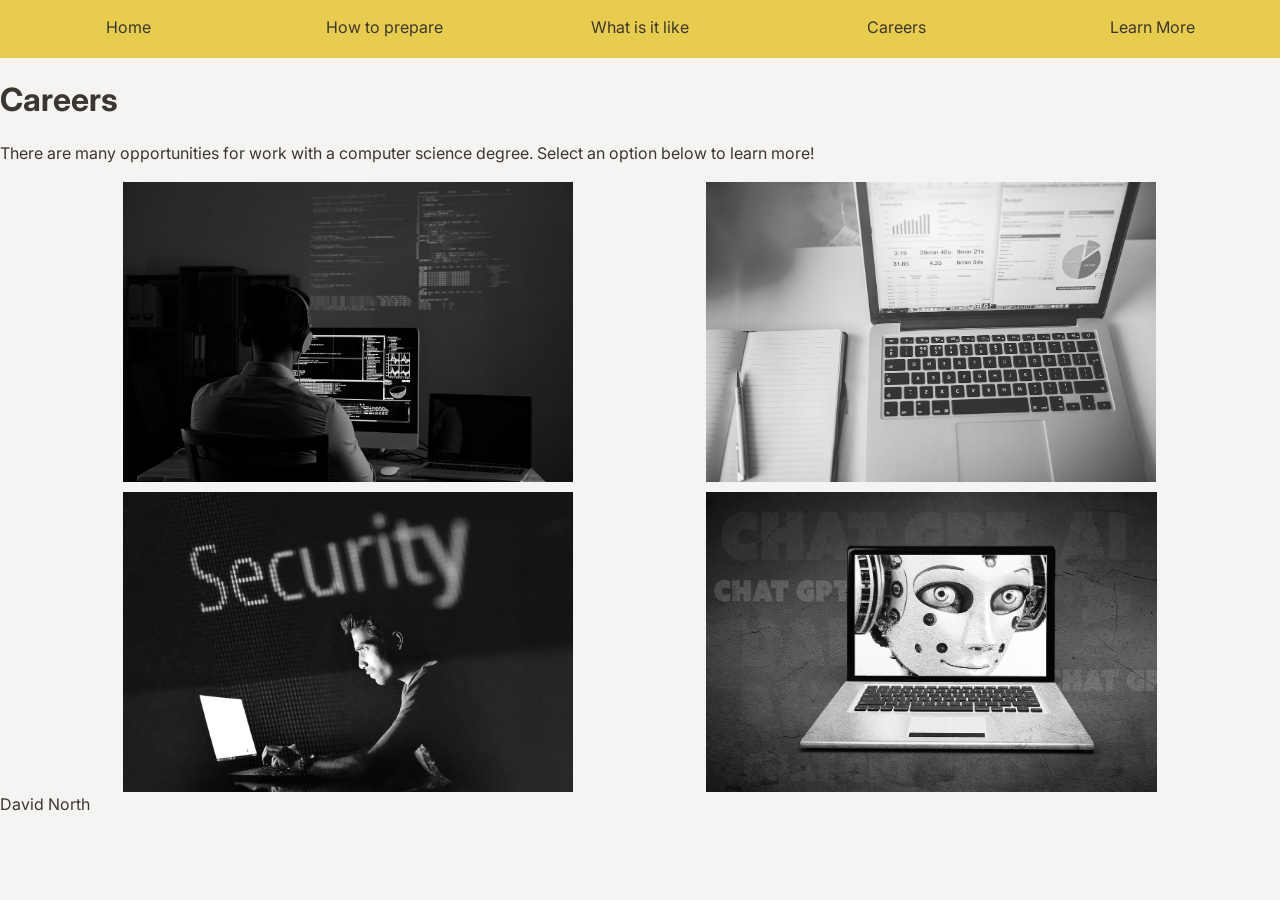
==== careers.html @ e9989c2c "Add careers page" ====
<!DOCTYPE html>
<html lang="en">
<head>
    <meta charset="UTF-8">
    <title>David North</title>
    <meta name="viewport" content="width=device-width, initial-scale=1.0">
    <link rel="stylesheet" href="styling/styling.css">
</head>
<body>
    <script src="components/navbar.js"></script>
    <main>
        <h1>Careers</h1>
        <p>
           There are many opportunities for work with a computer science degree. Select an option below to learn more!
        </p>
        <div class="careers-grid">
            <img src="images/software-dev.jpg" height="100%">
            <img src="images/cyber.jpg" height="100%">
            <img src="images/data-analyist.jpg" height="100%">
            <img src="images/ai-engineer.jpg" height="100%">
        </div>

        <div class="clear"></div>
    </main>
    <footer>
        David North
    </footer>
</body>
</html>
---- styling/styling.css ----
/* font */
@import url('https://fonts.googleapis.com/css2?family=Inter:wght@400;600;700&display=swap');

/* base styling */
body {
  margin: 0;
  padding: 0;
  background-color: #f6f4f2;
  color: #3a3731;
  font-family: 'Inter', sans-serif;
  line-height: 1.6;
}

/* headers are bolded */
h1, h2, h3, h4, h5, h6 {
  font-weight: 700; 
  margin: 0.5em 0;
}

/* accent coloring for links */
a {
  color: #e8cc4d;
  text-decoration: none;
  transition: color 0.3s ease;
}

/* coloring for hovering on links */
a:hover {
  color: #d4b63f;
}

/* button styling */
button,
.btn {
  background-color: #e8cc4d;
  color: #3a3731;
  border: none;
  padding: 0.75em 1.25em;
  border-radius: 9999px; /* pill-shaped */
  font-weight: 600;
  cursor: pointer;
  transition: background 0.3s ease;
}

/* coloring for hovering on buttons */ 
button:hover,
.btn:hover {
  background-color: #d4b63f;
}

/* nav bar styling */
.navbar {
  background-color: #f6f4f2;
  border-bottom: 2px solid #e8cc4d;
  display: flex;
  justify-content: center; 
  position: sticky; 
  top: 0;
  z-index: 1000;
}

.navbar a{
  display:inline-block;
  padding: 15px;
  background-color: #e8cc4d;
  color:#3a3731;
  text-decoration: none;
  width: 100%;
  text-align: center;
}
.navbar a:hover{
  color:#e8cc4d;
  background-color: #3a3731;
}
/* Careers Landing Page */
@media screen and (max-width:899px) {
  /* 900 px or smaller */
  /* Just show one item at a time */
  .careers-grid {
    display: grid;
    grid: 300px 300px 300px 300px / auto-flow;
    justify-content: space-evenly;
    gap: 10px;
  }
}
@media screen and (min-width: 900px) {
  /* >= 900px screen width can show two columns */
  .careers-grid {
    display: grid;
    grid: 300px 300px / auto-flow;
    justify-content: space-evenly;
    gap: 10px;
  }
}

.careers-grid * {
  filter: grayscale(1);
  transition: 500ms;
}

.careers-grid :hover {
  filter: grayscale(0);
}
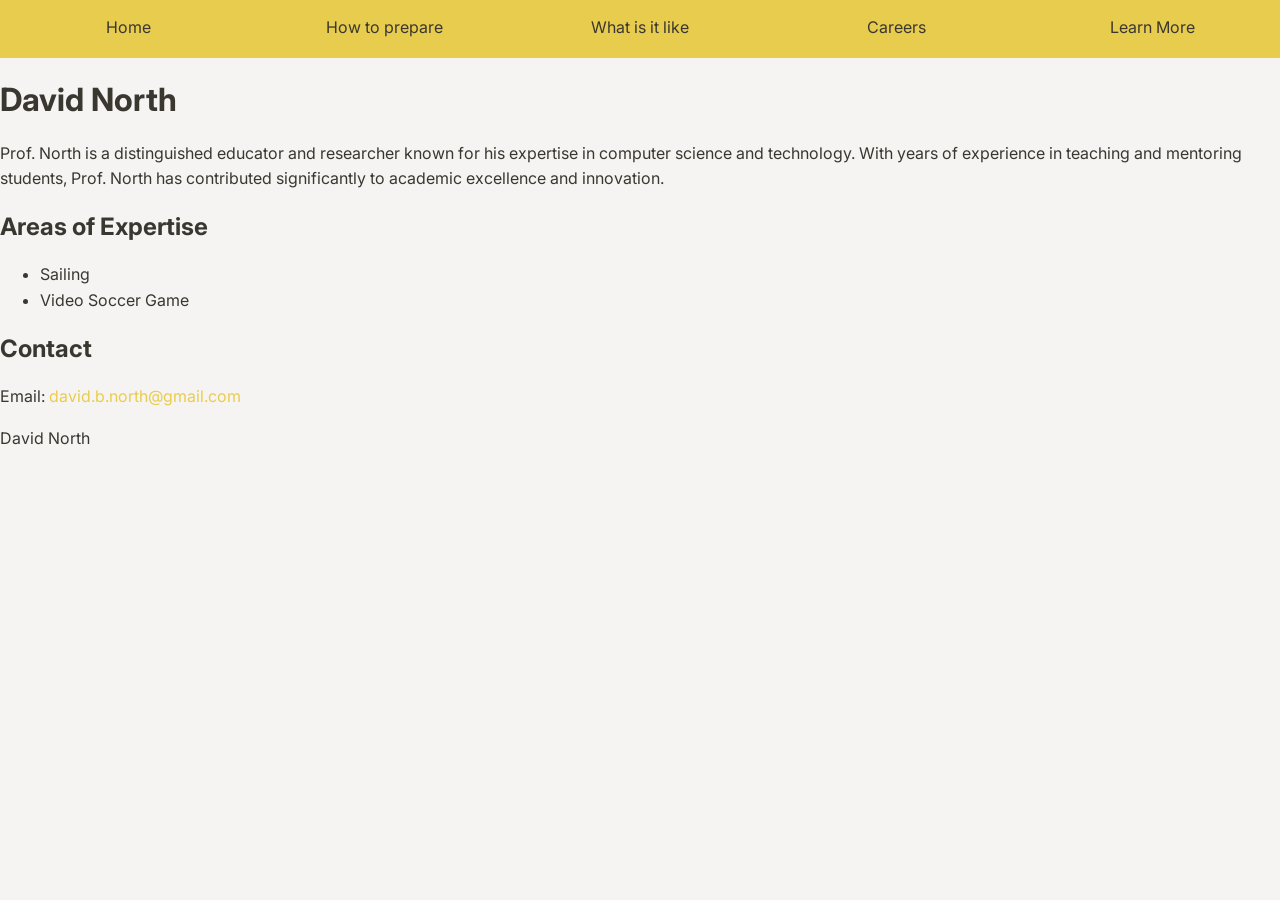
==== commit 462cf916: "Merge pull request #6 from La-S/ls-add-navbar Add nabber to careers page" ====
--- a/careers.html
+++ b/careers.html
@@ -9,17 +9,21 @@
 <body>
     <script src="components/navbar.js"></script>
     <main>
-        <h1>Careers</h1>
+       
+        <h1>David North</h1>
         <p>
-           There are many opportunities for work with a computer science degree. Select an option below to learn more!
+            Prof. North is a distinguished educator and researcher known for his expertise in computer science and technology. With years of experience in teaching and mentoring students, Prof. North has contributed significantly to academic excellence and innovation.
         </p>
-        <div class="careers-grid">
-            <img src="images/software-dev.jpg" height="100%">
-            <img src="images/cyber.jpg" height="100%">
-            <img src="images/data-analyist.jpg" height="100%">
-            <img src="images/ai-engineer.jpg" height="100%">
-        </div>
-
+        <h2>Areas of Expertise</h2>
+        <ul>
+            <li>Sailing</li>
+            <li>Video Soccer Game</li>
+           
+        </ul>
+        <h2>Contact</h2>
+        <p>
+            Email: <a href="mailto:david.b.north@gmail.com">david.b.north@gmail.com</a>
+        </p>
         <div class="clear"></div>
     </main>
     <footer>
--- a/styling/styling.css
+++ b/styling/styling.css
@@ -2,6 +2,7 @@
 @import url('https://fonts.googleapis.com/css2?family=Inter:wght@400;600;700&display=swap');
 
 /* base styling */
+
 body {
   margin: 0;
   padding: 0;
@@ -72,32 +73,24 @@
   color:#e8cc4d;
   background-color: #3a3731;
 }
-/* Careers Landing Page */
-@media screen and (max-width:899px) {
-  /* 900 px or smaller */
-  /* Just show one item at a time */
-  .careers-grid {
-    display: grid;
-    grid: 300px 300px 300px 300px / auto-flow;
-    justify-content: space-evenly;
-    gap: 10px;
-  }
+.navbutton{
+  padding:15px;
+  background-color: #e8cc4d;
+  color:#3a3731;
 }
-@media screen and (min-width: 900px) {
-  /* >= 900px screen width can show two columns */
-  .careers-grid {
-    display: grid;
-    grid: 300px 300px / auto-flow;
-    justify-content: space-evenly;
-    gap: 10px;
-  }
+.accordion {
+  background-color: #dfdedd;
+  cursor: pointer;
+  padding: 15px;
+  margin-bottom: 3px;
+  width: 85%;
+  text-align: left;
+}
+.panel {
+  background-color: #f6f4f2;
+  width:85%;
+  padding-left:15px;
+  display: none;
+  overflow: hidden;
 }
 
-.careers-grid * {
-  filter: grayscale(1);
-  transition: 500ms;
-}
-
-.careers-grid :hover {
-  filter: grayscale(0);
-}
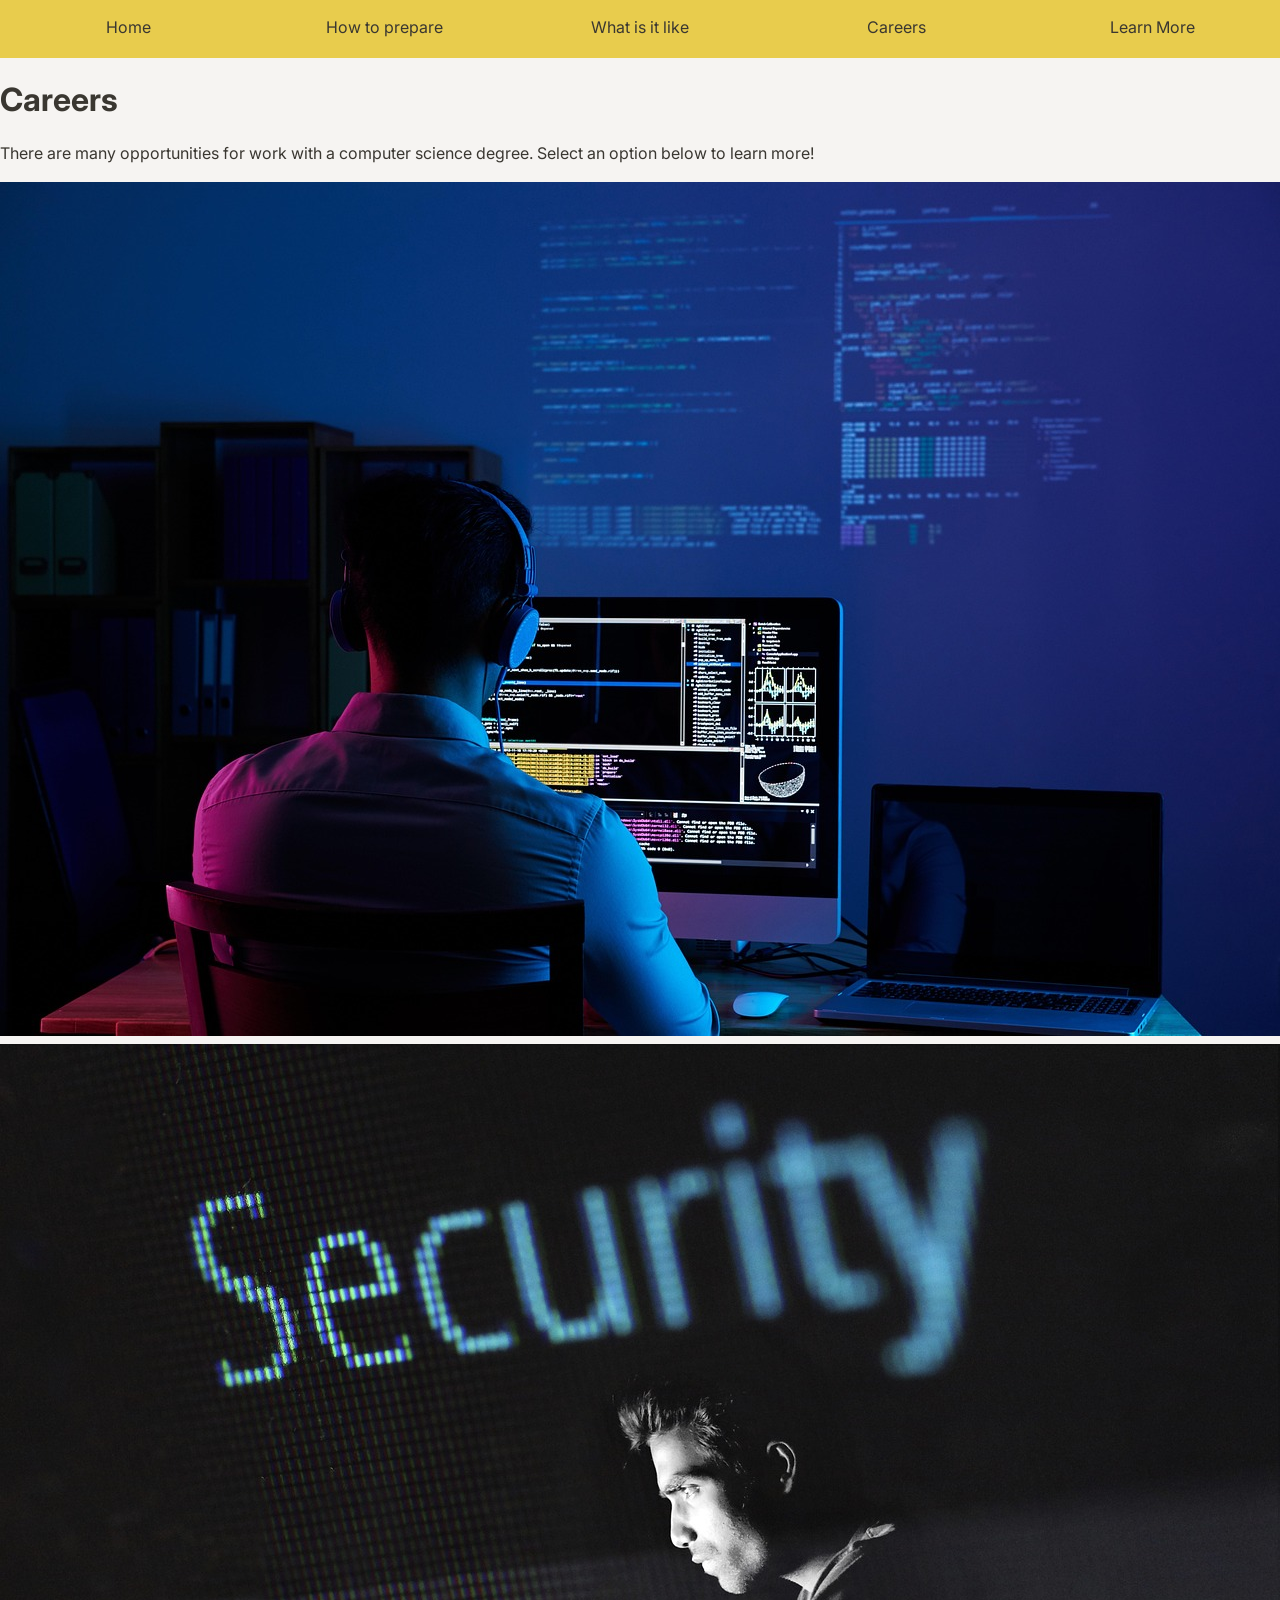
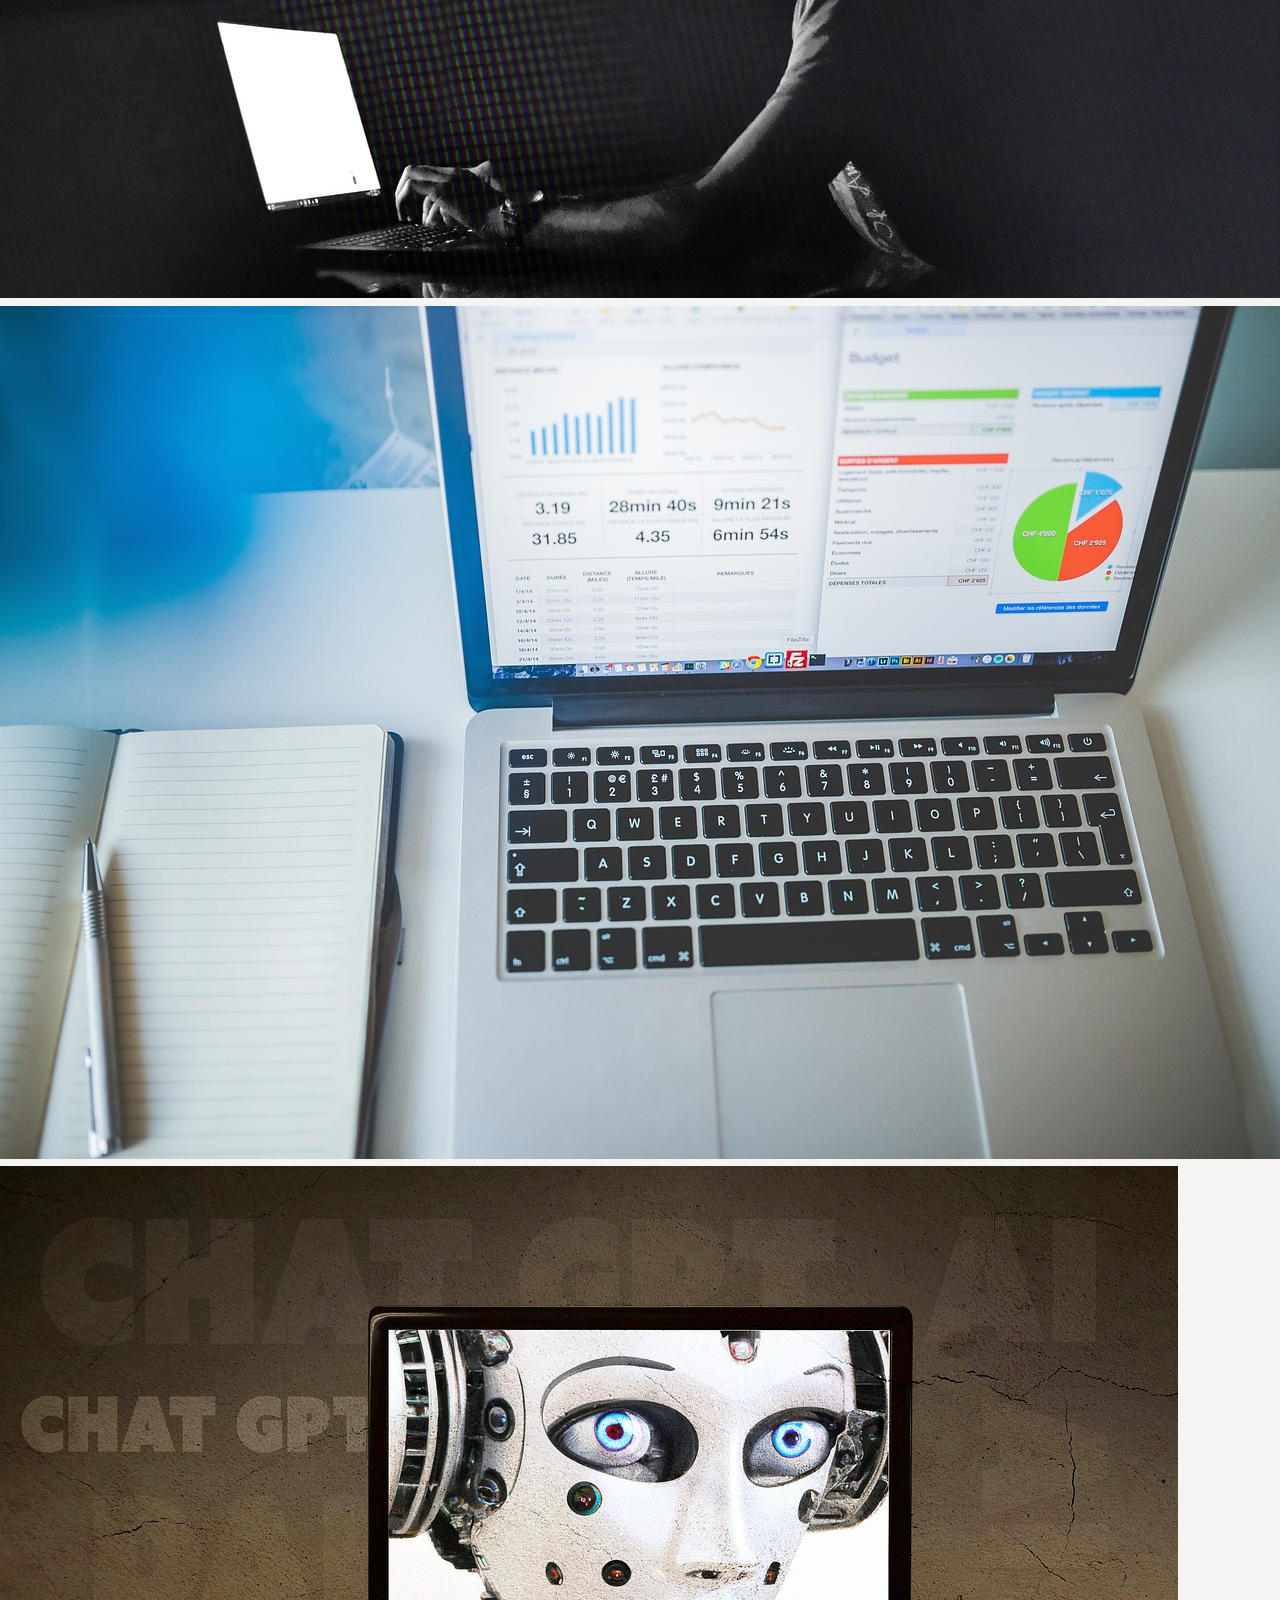
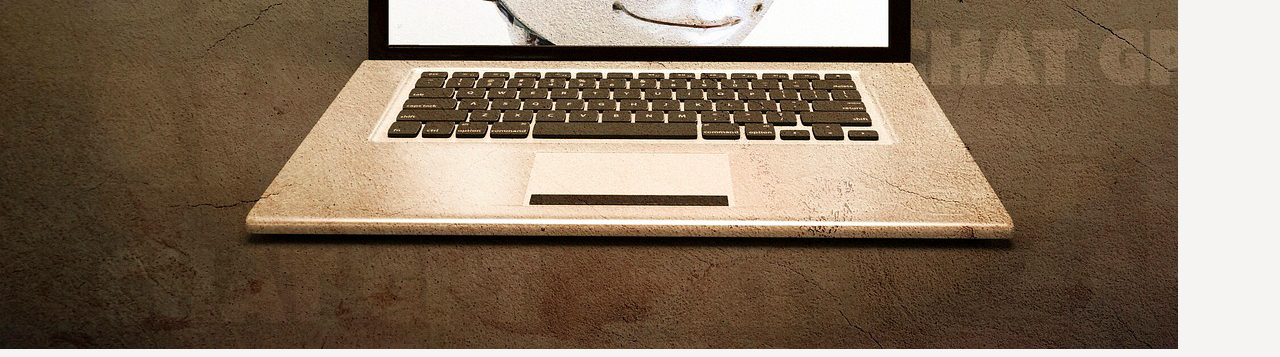
==== commit 4156c577: "remove footer" ====
--- a/careers.html
+++ b/careers.html
@@ -9,25 +9,18 @@
 <body>
     <script src="components/navbar.js"></script>
     <main>
-       
-        <h1>David North</h1>
+        <h1>Careers</h1>
         <p>
-            Prof. North is a distinguished educator and researcher known for his expertise in computer science and technology. With years of experience in teaching and mentoring students, Prof. North has contributed significantly to academic excellence and innovation.
+           There are many opportunities for work with a computer science degree. Select an option below to learn more!
         </p>
-        <h2>Areas of Expertise</h2>
-        <ul>
-            <li>Sailing</li>
-            <li>Video Soccer Game</li>
-           
-        </ul>
-        <h2>Contact</h2>
-        <p>
-            Email: <a href="mailto:david.b.north@gmail.com">david.b.north@gmail.com</a>
-        </p>
+        <div class="careers-grid">
+            <img src="images/software-dev.jpg" height="100%">
+            <img src="images/cyber.jpg" height="100%">
+            <img src="images/data-analyist.jpg" height="100%">
+            <img src="images/ai-engineer.jpg" height="100%">
+        </div>
+
         <div class="clear"></div>
     </main>
-    <footer>
-        David North
-    </footer>
 </body>
 </html>
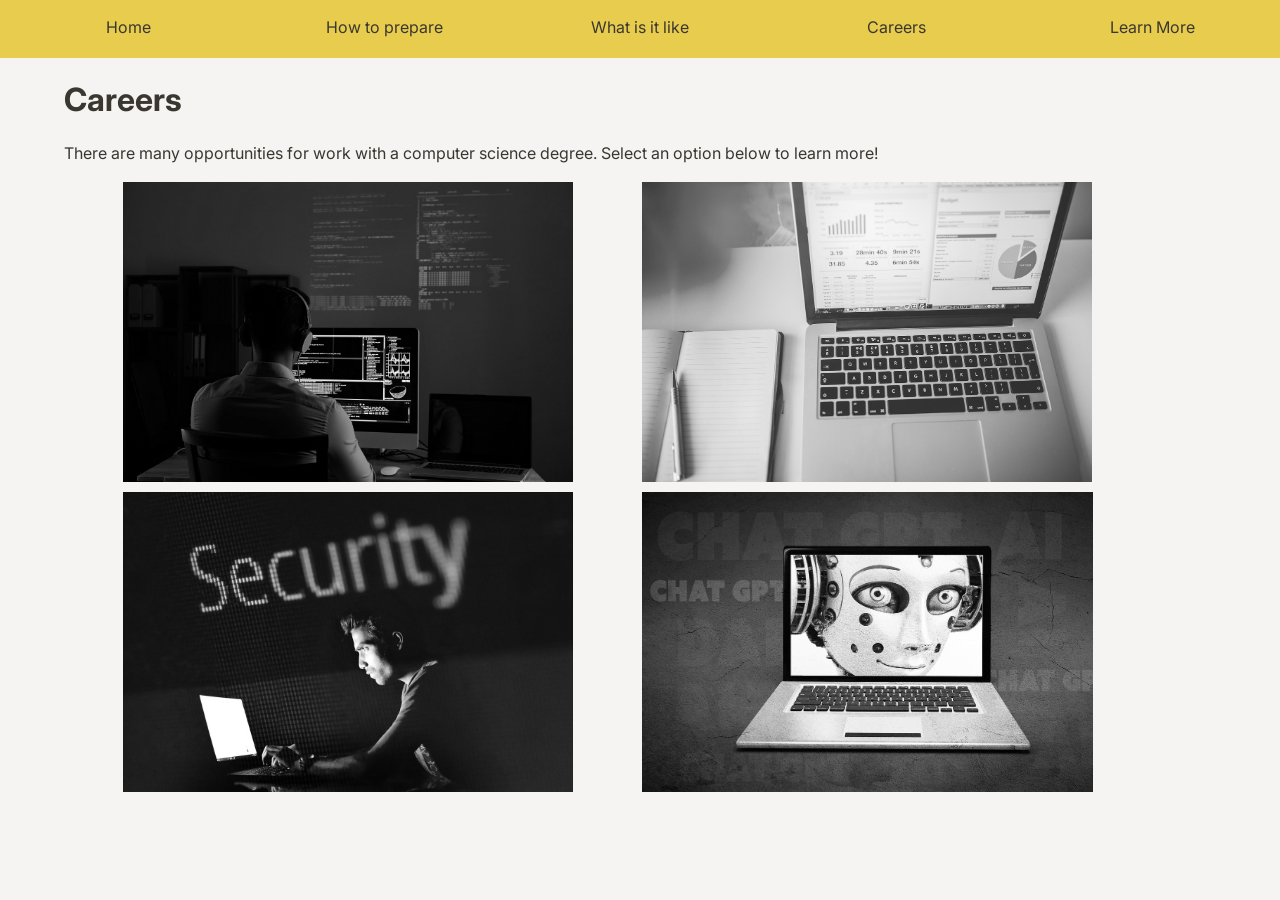
==== commit 32851f2f: "added SE and AI career pages, added functionality to careers landing page" ====
--- a/careers.html
+++ b/careers.html
@@ -2,7 +2,7 @@
 <html lang="en">
 <head>
     <meta charset="UTF-8">
-    <title>David North</title>
+    <title>Careers In Computer Science</title>
     <meta name="viewport" content="width=device-width, initial-scale=1.0">
     <link rel="stylesheet" href="styling/styling.css">
 </head>
@@ -14,10 +14,18 @@
            There are many opportunities for work with a computer science degree. Select an option below to learn more!
         </p>
         <div class="careers-grid">
-            <img src="images/software-dev.jpg" height="100%">
+            <a href="software-dev.html">
+                <img src="images/software-dev.jpg" height="100%">
+            </a>
+            <a href="cyber-security.html">
             <img src="images/cyber.jpg" height="100%">
+            </a>
+            <a href="data-analysis.html">
             <img src="images/data-analyist.jpg" height="100%">
+            </a>
+            <a href="ai-engineer.html">
             <img src="images/ai-engineer.jpg" height="100%">
+            </a>
         </div>
 
         <div class="clear"></div>
--- a/styling/styling.css
+++ b/styling/styling.css
@@ -4,12 +4,17 @@
 /* base styling */
 
 body {
-  margin: 0;
+  margin:0;
   padding: 0;
   background-color: #f6f4f2;
   color: #3a3731;
   font-family: 'Inter', sans-serif;
   line-height: 1.6;
+}
+
+main{
+  margin-left: 5%;
+  margin-right:10%;
 }
 
 /* headers are bolded */
@@ -73,10 +78,43 @@
   color:#e8cc4d;
   background-color: #3a3731;
 }
+.se-title {
+    background-image: url("../images/software-dev.jpg"); 
+    background-size: cover;
+    background-position: center;
+    color: white;             
+    padding: 40px;        
+    text-shadow: 2px 2px 5px rgba(0,0,0,0.7);
+}
+.ai-title {
+    background-image: url("../images/ai-engineer.jpg"); 
+    background-size: cover;
+    background-position: center;
+    color: white;             
+    padding: 40px;        
+    text-shadow: 2px 2px 5px rgba(0,0,0,0.7);
+}
+.da-title {
+    background-image: url("../images/data-analyist.jpg"); 
+    background-size: cover;
+    background-position: center;
+    color: white;             
+    padding: 40px;        
+    text-shadow: 2px 2px 5px rgba(0,0,0,0.7);
+}
+.cs-title {
+    background-image: url("../images/cyber.jpg"); 
+    background-size: cover;
+    background-position: center;
+    color: white;             
+    padding: 40px;        
+    text-shadow: 2px 2px 5px rgba(0,0,0,0.7);
+}
 .navbutton{
   padding:15px;
   background-color: #e8cc4d;
   color:#3a3731;
+  border-radius: 9999px;
 }
 .accordion {
   background-color: #dfdedd;
@@ -94,3 +132,32 @@
   overflow: hidden;
 }
 
+/* Careers Landing Page */
+@media screen and (max-width:899px) {
+  /* 900 px or smaller */
+  /* Just show one item at a time */
+  .careers-grid {
+    display: grid;
+    grid: 300px 300px 300px 300px / auto-flow;
+    justify-content: space-evenly;
+    gap: 10px;
+  }
+}
+@media screen and (min-width: 900px) {
+  /* >= 900px screen width can show two columns */
+  .careers-grid {
+    display: grid;
+    grid: 300px 300px / auto-flow;
+    justify-content: space-evenly;
+    gap: 10px;
+  }
+}
+
+.careers-grid * {
+  filter: grayscale(1);
+  transition: 500ms;
+}
+
+.careers-grid :hover {
+  filter: grayscale(0);
+}
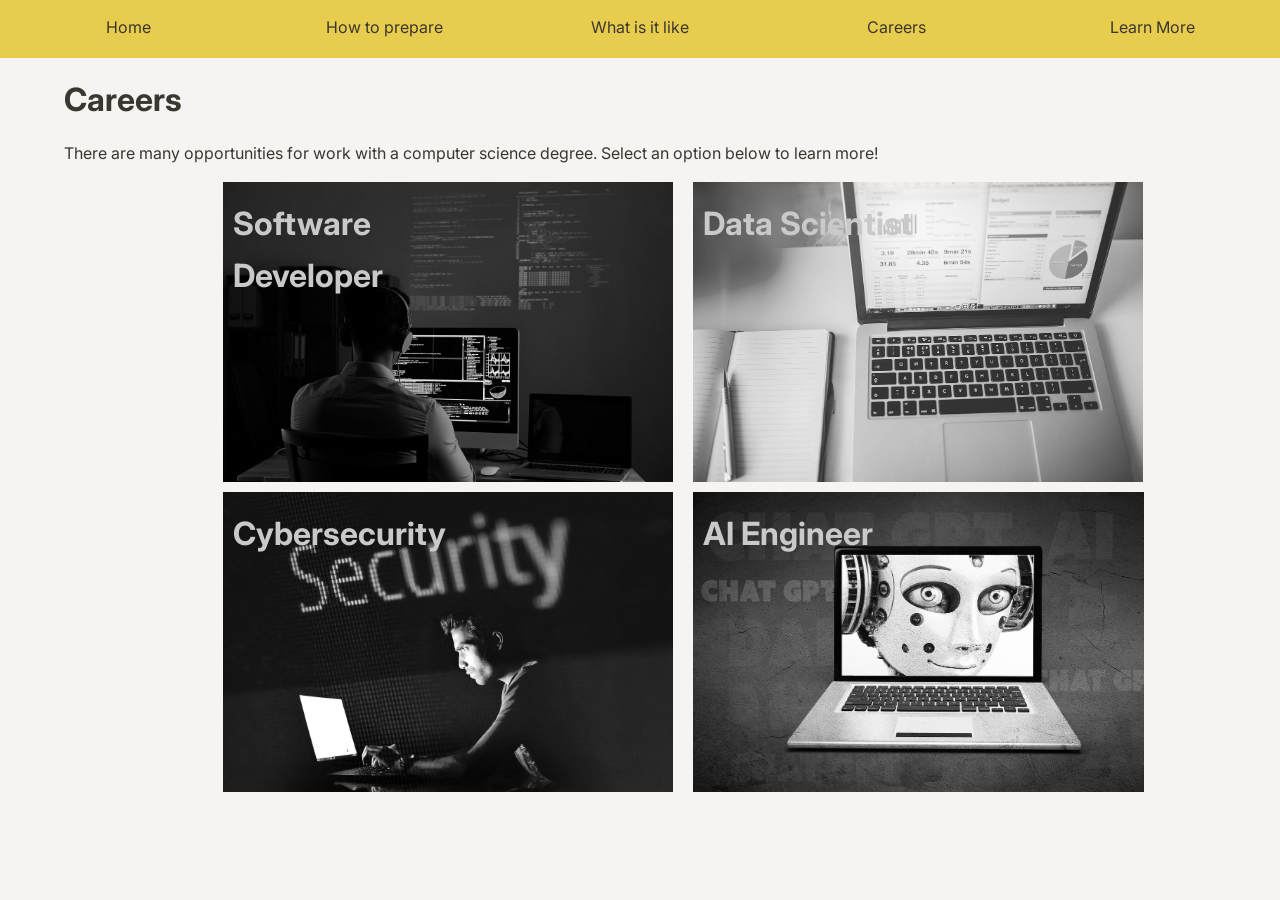
==== commit 67c1a0c6: "update careers page styling" ====
--- a/careers.html
+++ b/careers.html
@@ -2,7 +2,7 @@
 <html lang="en">
 <head>
     <meta charset="UTF-8">
-    <title>Careers In Computer Science</title>
+    <title>David North</title>
     <meta name="viewport" content="width=device-width, initial-scale=1.0">
     <link rel="stylesheet" href="styling/styling.css">
 </head>
@@ -14,18 +14,22 @@
            There are many opportunities for work with a computer science degree. Select an option below to learn more!
         </p>
         <div class="careers-grid">
-            <a href="software-dev.html">
+            <div class="careers-grid-item">
                 <img src="images/software-dev.jpg" height="100%">
-            </a>
-            <a href="cyber-security.html">
-            <img src="images/cyber.jpg" height="100%">
-            </a>
-            <a href="data-analysis.html">
-            <img src="images/data-analyist.jpg" height="100%">
-            </a>
-            <a href="ai-engineer.html">
-            <img src="images/ai-engineer.jpg" height="100%">
-            </a>
+                <h1 class="career-title">Software Developer</h1>
+            </div>
+            <div class="careers-grid-item">
+                <img src="images/cyber.jpg" height="100%">
+                <h1 class="career-title">Cybersecurity</h1>
+            </div>
+            <div class="careers-grid-item">
+                <img src="images/data-analyist.jpg" height="100%">
+                <h1 class="career-title">Data Scientist</h1>
+            </div>
+            <div class="careers-grid-item">
+                <img src="images/ai-engineer.jpg" height="100%">
+                <h1 class="career-title">AI Engineer</h1>
+            </div>
         </div>
 
         <div class="clear"></div>
--- a/styling/styling.css
+++ b/styling/styling.css
@@ -78,38 +78,7 @@
   color:#e8cc4d;
   background-color: #3a3731;
 }
-.se-title {
-    background-image: url("../images/software-dev.jpg"); 
-    background-size: cover;
-    background-position: center;
-    color: white;             
-    padding: 40px;        
-    text-shadow: 2px 2px 5px rgba(0,0,0,0.7);
-}
-.ai-title {
-    background-image: url("../images/ai-engineer.jpg"); 
-    background-size: cover;
-    background-position: center;
-    color: white;             
-    padding: 40px;        
-    text-shadow: 2px 2px 5px rgba(0,0,0,0.7);
-}
-.da-title {
-    background-image: url("../images/data-analyist.jpg"); 
-    background-size: cover;
-    background-position: center;
-    color: white;             
-    padding: 40px;        
-    text-shadow: 2px 2px 5px rgba(0,0,0,0.7);
-}
-.cs-title {
-    background-image: url("../images/cyber.jpg"); 
-    background-size: cover;
-    background-position: center;
-    color: white;             
-    padding: 40px;        
-    text-shadow: 2px 2px 5px rgba(0,0,0,0.7);
-}
+
 .navbutton{
   padding:15px;
   background-color: #e8cc4d;
@@ -133,7 +102,7 @@
 }
 
 /* Careers Landing Page */
-@media screen and (max-width:899px) {
+@media screen and (max-width:1199px) {
   /* 900 px or smaller */
   /* Just show one item at a time */
   .careers-grid {
@@ -143,7 +112,7 @@
     gap: 10px;
   }
 }
-@media screen and (min-width: 900px) {
+@media screen and (min-width: 1200px) {
   /* >= 900px screen width can show two columns */
   .careers-grid {
     display: grid;
@@ -153,11 +122,29 @@
   }
 }
 
-.careers-grid * {
+.careers-grid div * {
   filter: grayscale(1);
   transition: 500ms;
 }
 
-.careers-grid :hover {
+.careers-grid-item {
+  width: 300px;
+}
+.careers-grid-item img {
+  position: absolute;
+  height: 300px;
+}
+.career-title {
+  color: #e8cc4d;;
+  position: relative;
+  padding-left: 10px;
+}
+
+.careers-grid :hover * {
   filter: grayscale(0);
+  cursor: pointer;
 }
+/* Home Page */
+.hero-image {
+  width: 100%;
+}
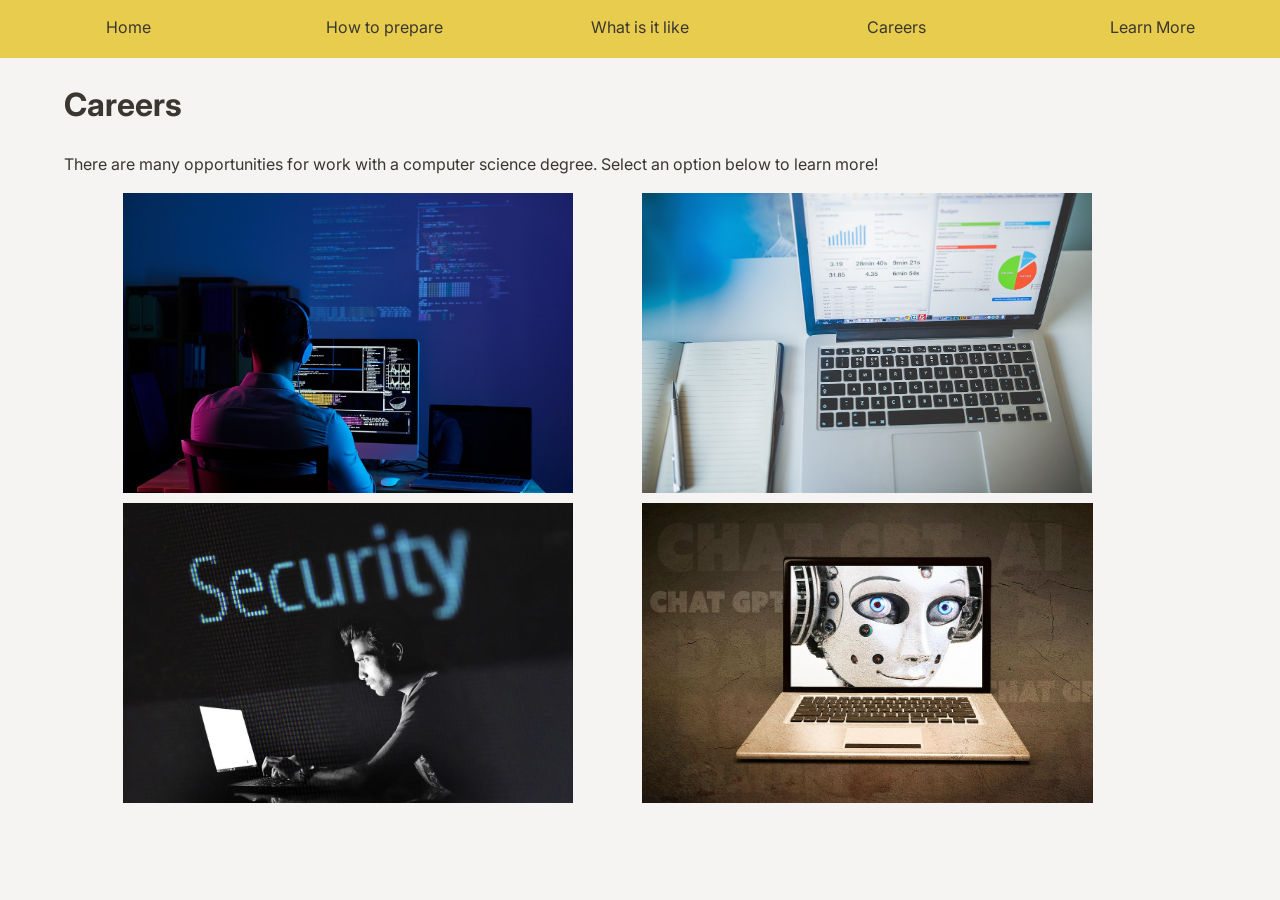
==== commit 25aa462e: "Change Careers Page Title" ====
--- a/careers.html
+++ b/careers.html
@@ -2,7 +2,7 @@
 <html lang="en">
 <head>
     <meta charset="UTF-8">
-    <title>David North</title>
+    <title>Careers</title>
     <meta name="viewport" content="width=device-width, initial-scale=1.0">
     <link rel="stylesheet" href="styling/styling.css">
 </head>
@@ -14,22 +14,10 @@
            There are many opportunities for work with a computer science degree. Select an option below to learn more!
         </p>
         <div class="careers-grid">
-            <div class="careers-grid-item">
-                <img src="images/software-dev.jpg" height="100%">
-                <h1 class="career-title">Software Developer</h1>
-            </div>
-            <div class="careers-grid-item">
-                <img src="images/cyber.jpg" height="100%">
-                <h1 class="career-title">Cybersecurity</h1>
-            </div>
-            <div class="careers-grid-item">
-                <img src="images/data-analyist.jpg" height="100%">
-                <h1 class="career-title">Data Scientist</h1>
-            </div>
-            <div class="careers-grid-item">
-                <img src="images/ai-engineer.jpg" height="100%">
-                <h1 class="career-title">AI Engineer</h1>
-            </div>
+            <img src="images/software-dev.jpg" height="100%">
+            <img src="images/cyber.jpg" height="100%">
+            <img src="images/data-analyist.jpg" height="100%">
+            <img src="images/ai-engineer.jpg" height="100%">
         </div>
 
         <div class="clear"></div>
--- a/styling/styling.css
+++ b/styling/styling.css
@@ -17,8 +17,9 @@
   margin-right:10%;
 }
 
+
 /* headers are bolded */
-h1, h2, h3, h4, h5, h6 {
+h2, h3, h4, h5, h6 {
   font-weight: 700; 
   margin: 0.5em 0;
 }
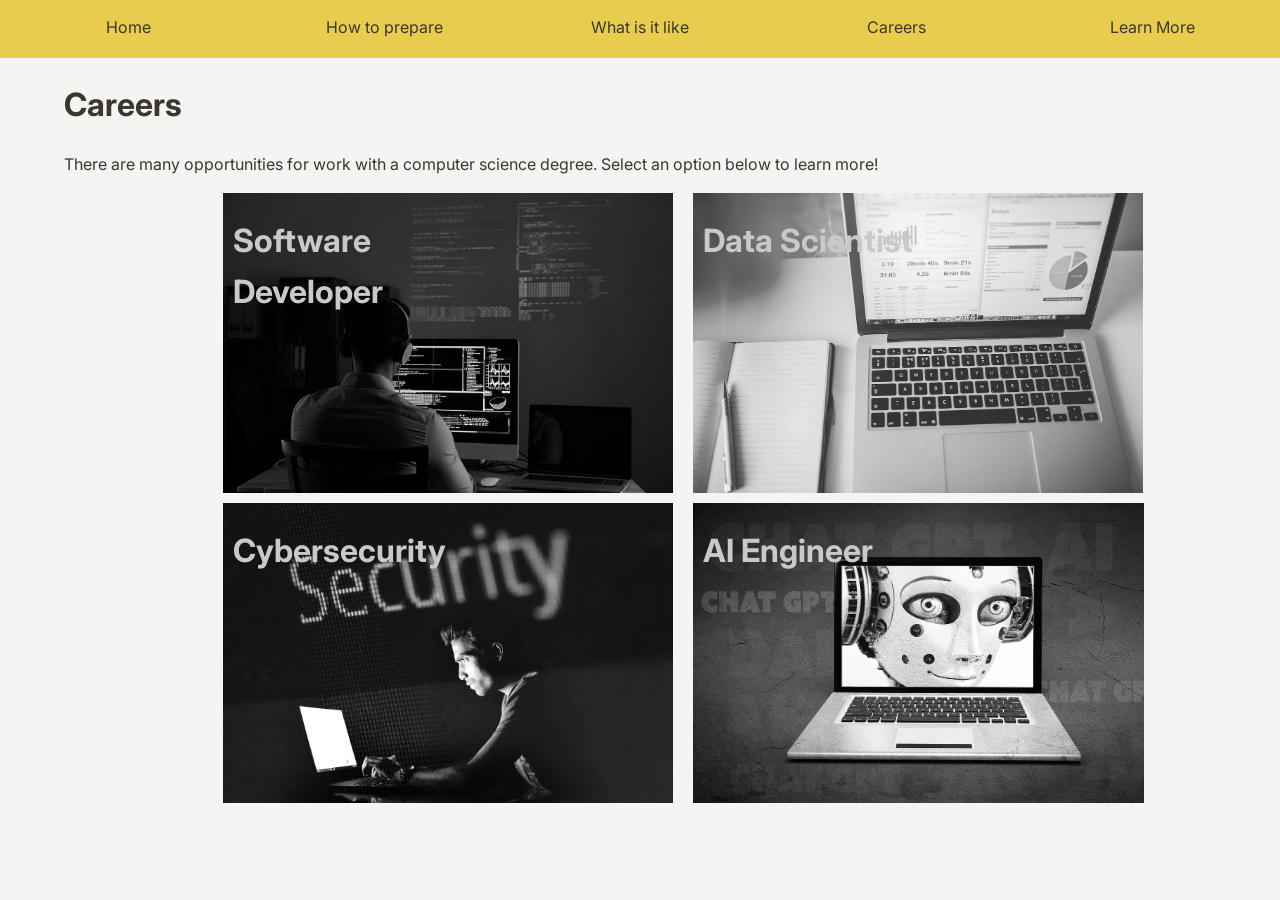
==== commit 23ebec30: "Merge branch 'dev' of https://github.com/La-S/SE-IV-Assignment-2-HS-Website into dev" ====
--- a/careers.html
+++ b/careers.html
@@ -14,10 +14,22 @@
            There are many opportunities for work with a computer science degree. Select an option below to learn more!
         </p>
         <div class="careers-grid">
-            <img src="images/software-dev.jpg" height="100%">
-            <img src="images/cyber.jpg" height="100%">
-            <img src="images/data-analyist.jpg" height="100%">
-            <img src="images/ai-engineer.jpg" height="100%">
+            <div class="careers-grid-item">
+                <img src="images/software-dev.jpg" height="100%">
+                <h1 class="career-title">Software Developer</h1>
+            </div>
+            <div class="careers-grid-item">
+                <img src="images/cyber.jpg" height="100%">
+                <h1 class="career-title">Cybersecurity</h1>
+            </div>
+            <div class="careers-grid-item">
+                <img src="images/data-analyist.jpg" height="100%">
+                <h1 class="career-title">Data Scientist</h1>
+            </div>
+            <div class="careers-grid-item">
+                <img src="images/ai-engineer.jpg" height="100%">
+                <h1 class="career-title">AI Engineer</h1>
+            </div>
         </div>
 
         <div class="clear"></div>
